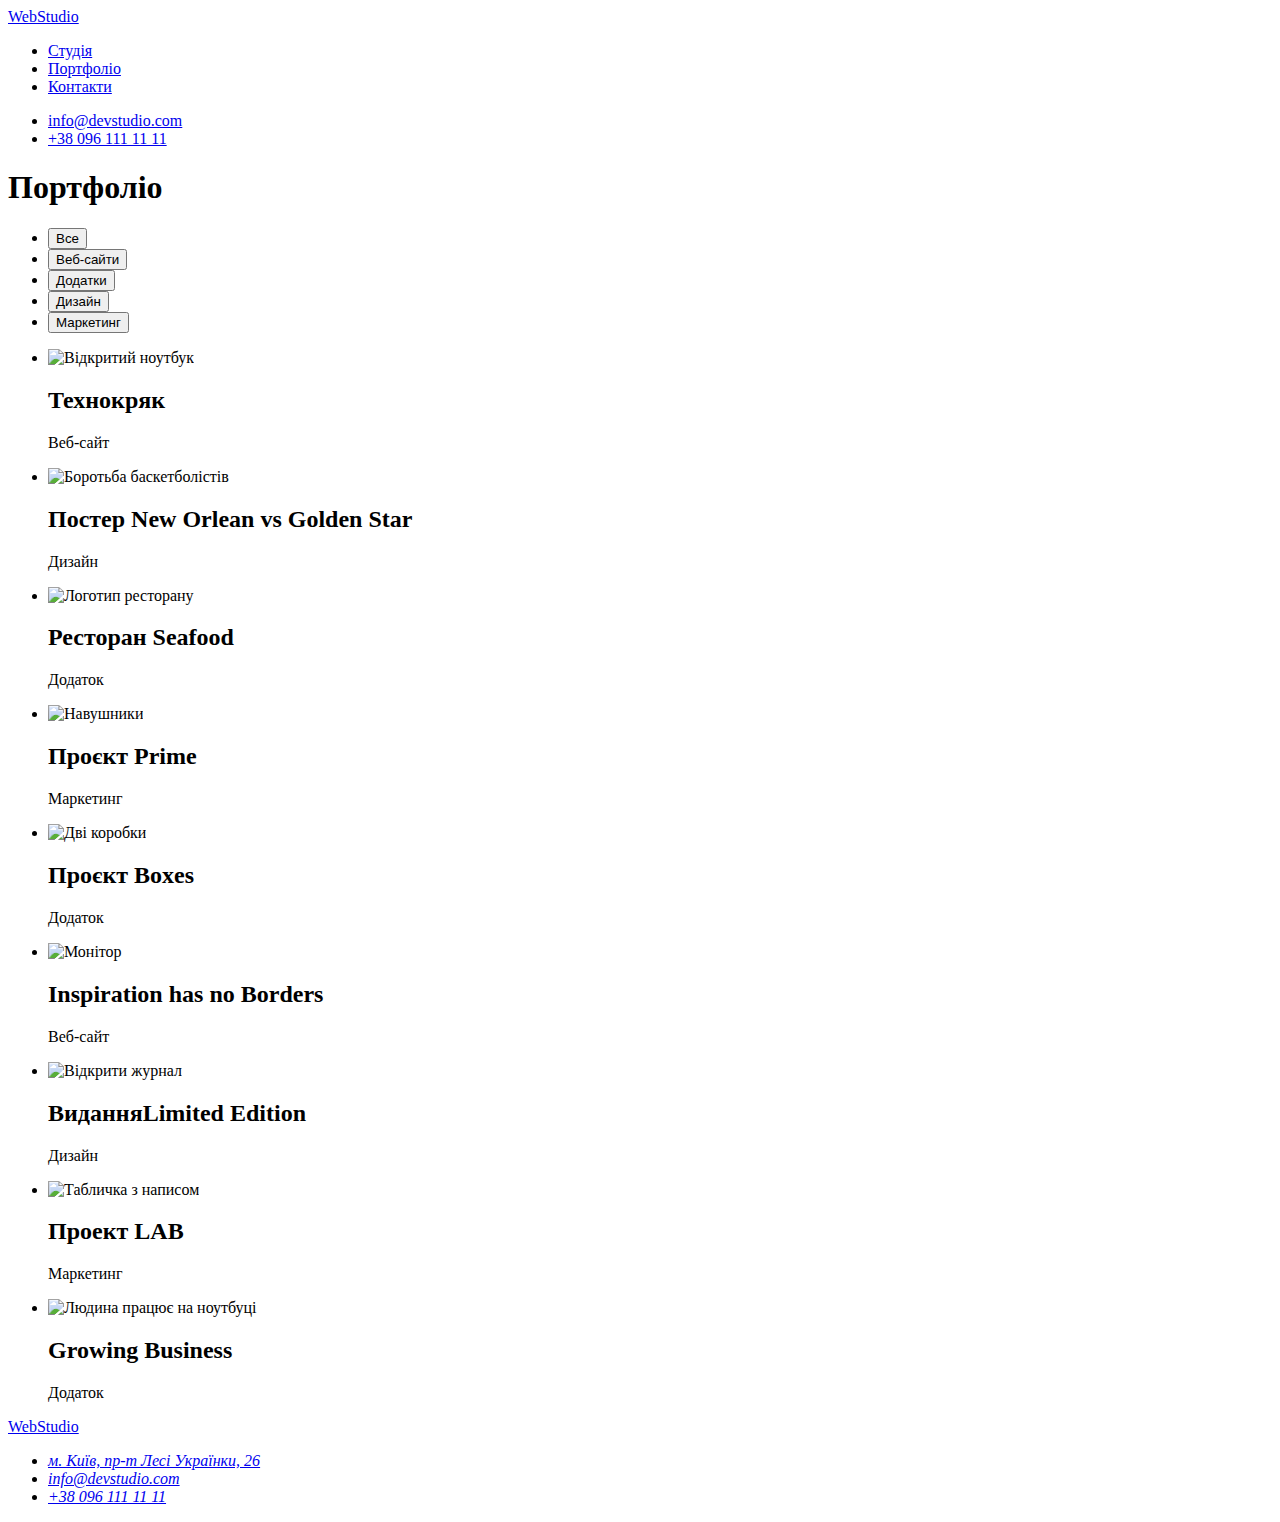
==== portfolio.html @ 0431a9de "Portfolio page layout done" ====
<!DOCTYPE html>
<html lang="uk">
  <head>
    <meta charset="UTF-8" />
    <meta http-equiv="X-UA-Compatible" content="IE=edge" />
    <meta name="viewport" content="width=device-width, initial-scale=1.0" />
    <title>Портфоліо</title>
  </head>
  <body>
    <!--Верхня лінія-->
    <header class="header">
      <nav>
        <a href="./index.html" lang="en">WebStudio</a>
        <ul>
          <li><a href="./index.html">Студія</a></li>
          <li><a href="#">Портфоліо</a></li>
          <li><a href="#">Контакти</a></li>
        </ul>
      </nav>
      <ul>
        <li>
          <a href="mailto:info@devstudio.com" target="_blank" rel="noopener noreferrer nofollow">info@devstudio.com</a>
        </li>
        <li>
          <a href="tel:+380961111111" target="_blank" rel="noopener noreferrer nofollow">+38 096 111 11 11</a>
        </li>
      </ul>
    </header>
    <main>
      <section>
        <h1>Портфоліо</h1>
        <ul>
          <li><button type="button">Все</button></li>
          <li><button type="button">Веб-сайти</button></li>
          <li><button type="button">Додатки</button></li>
          <li><button type="button">Дизайн</button></li>
          <li><button type="button">Маркетинг</button></li>
        </ul>
        <ul>
          <li>
            <img src="./imeges/portfolio/img1.jpg" alt="Відкритий ноутбук" width="370" />
            <h2>Технокряк</h2>
            <p>Веб-сайт</p>
          </li>
          <li>
            <img src="./imeges/portfolio/img2.jpg" alt="Боротьба баскетболістів" width="370" />
            <h2>Постер <span lang="en">New Orlean vs Golden Star</span></h2>
            <p>Дизайн</p>
          </li>
          <li>
            <img src="./imeges/portfolio/img3.jpg" alt="Логотип ресторану" width="370" />
            <h2>Ресторан <span lang="en">Seafood</span></h2>
            <p>Додаток</p>
          </li>
          <li>
            <img src="./imeges/portfolio/img4.jpg" alt="Навушники" width="370" />
            <h2>Проєкт <span lang="en">Prime</span></h2>
            <p>Маркетинг</p>
          </li>
          <li>
            <img src="./imeges/portfolio/img5.jpg" alt="Дві коробки" width="370" />
            <h2>Проєкт <span lang="en">Boxes</span></h2>
            <p>Додаток</p>
          </li>
          <li>
            <img src="./imeges/portfolio/img6.jpg" alt="Монітор" width="370" />
            <h2 lang="en">Inspiration has no Borders</h2>
            <p>Веб-сайт</p>
          </li>
          <li>
            <img src="./imeges/portfolio/img7.jpg" alt="Відкрити журнал" width="370" />
            <h2>Видання<span lang="en">Limited Edition</span></h2>
            <p>Дизайн</p>
          </li>
          <li>
            <img src="./imeges/portfolio/img8.jpg" alt="Табличка з написом" width="370" />
            <h2>Проект <span lang="en">LAB</span></h2>
            <p>Маркетинг</p>
          </li>
          <li>
            <img src="./imeges/portfolio/img9.jpg" alt="Людина працює на ноутбуці" width="370" />
            <h2 lang="en">Growing Business</h2>
            <p>Додаток</p>
          </li>
        </ul>
      </section>
    </main>
    <!--Підвал-->
    <footer>
      <a href="./index.html" lang="en">WebStudio</a>
      <address>
        <ul>
          <li>
            <a href="https://goo.gl/maps/CPtrU1FHBa2aNyZL9" target="_blank" rel="noopener noreferrer nofollow">м. Київ, пр-т Лесі Українки, 26</a>
          </li>
          <li>
            <a href="mailto:info@devstudio.com">info@devstudio.com</a>
          </li>
          <li>
            <a href="tel:+380961111111">+38 096 111 11 11</a>
          </li>
        </ul>
      </address>
    </footer>
  </body>
</html>
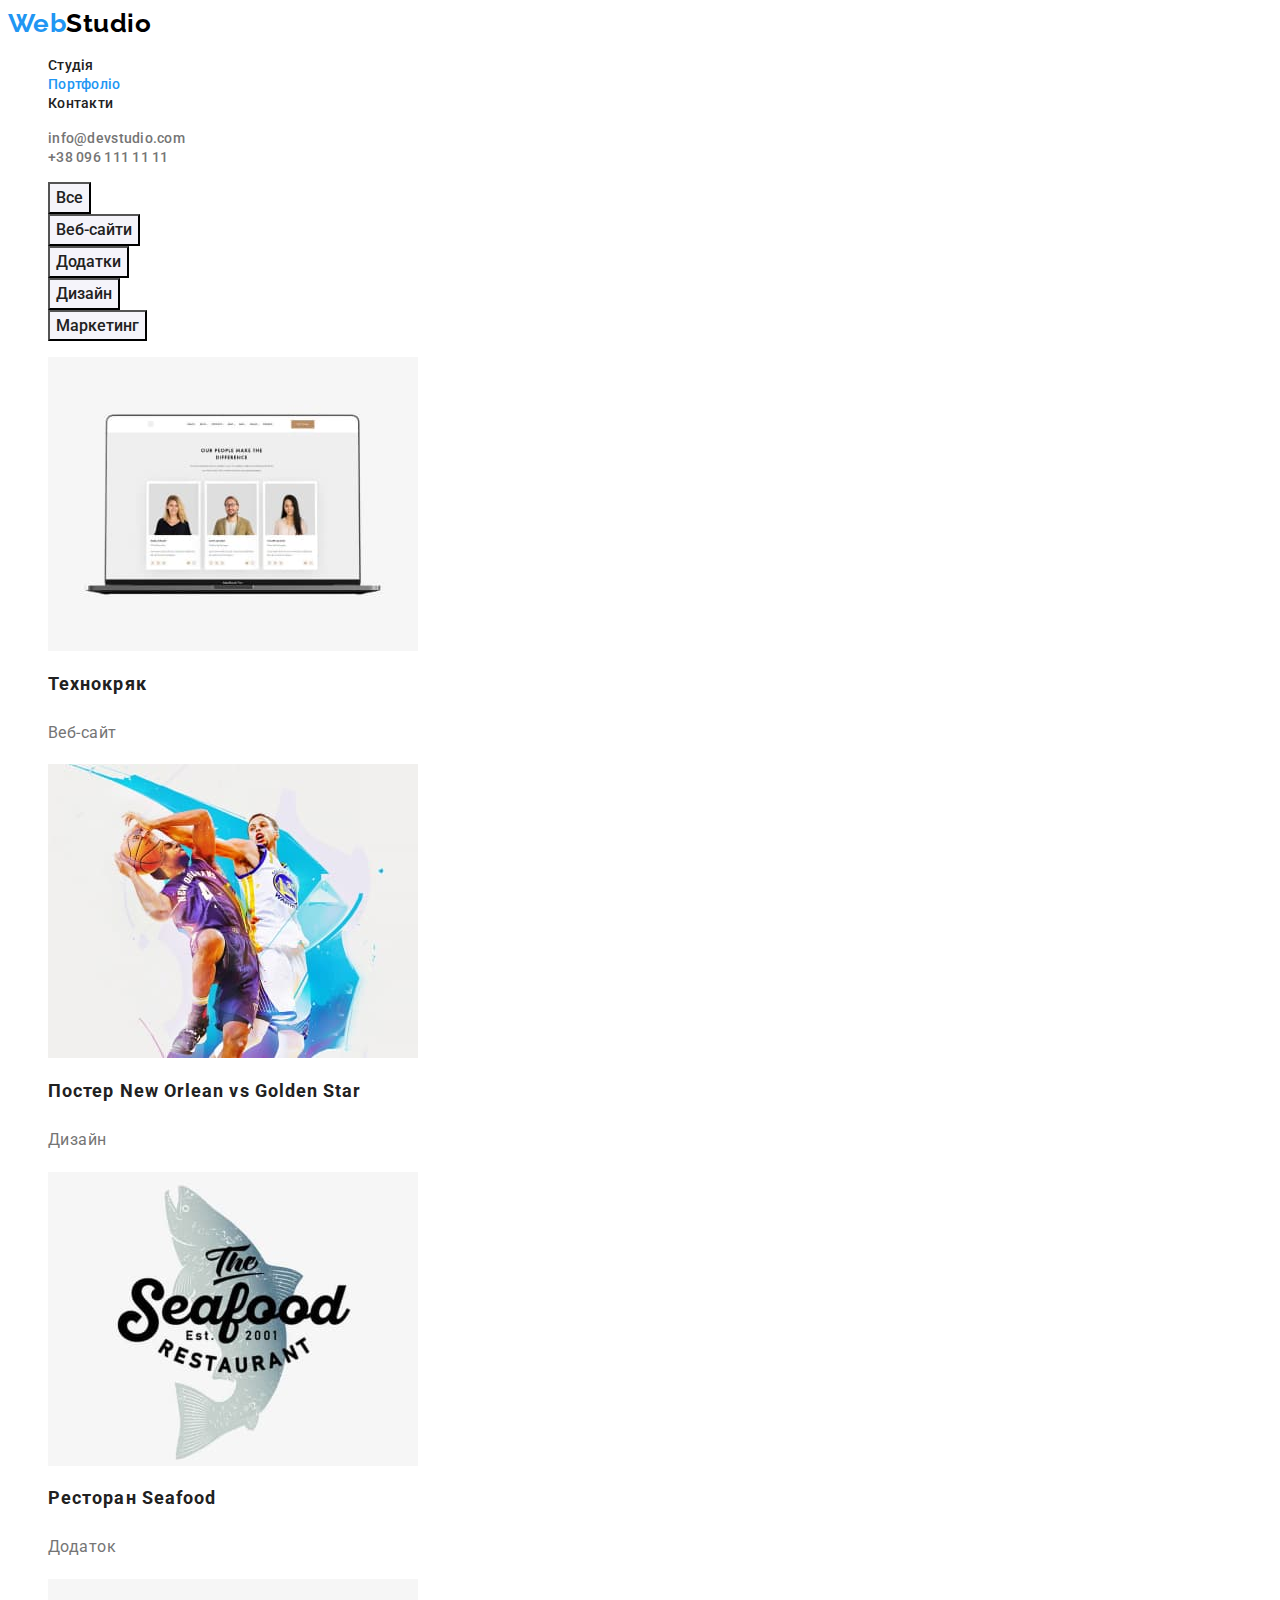
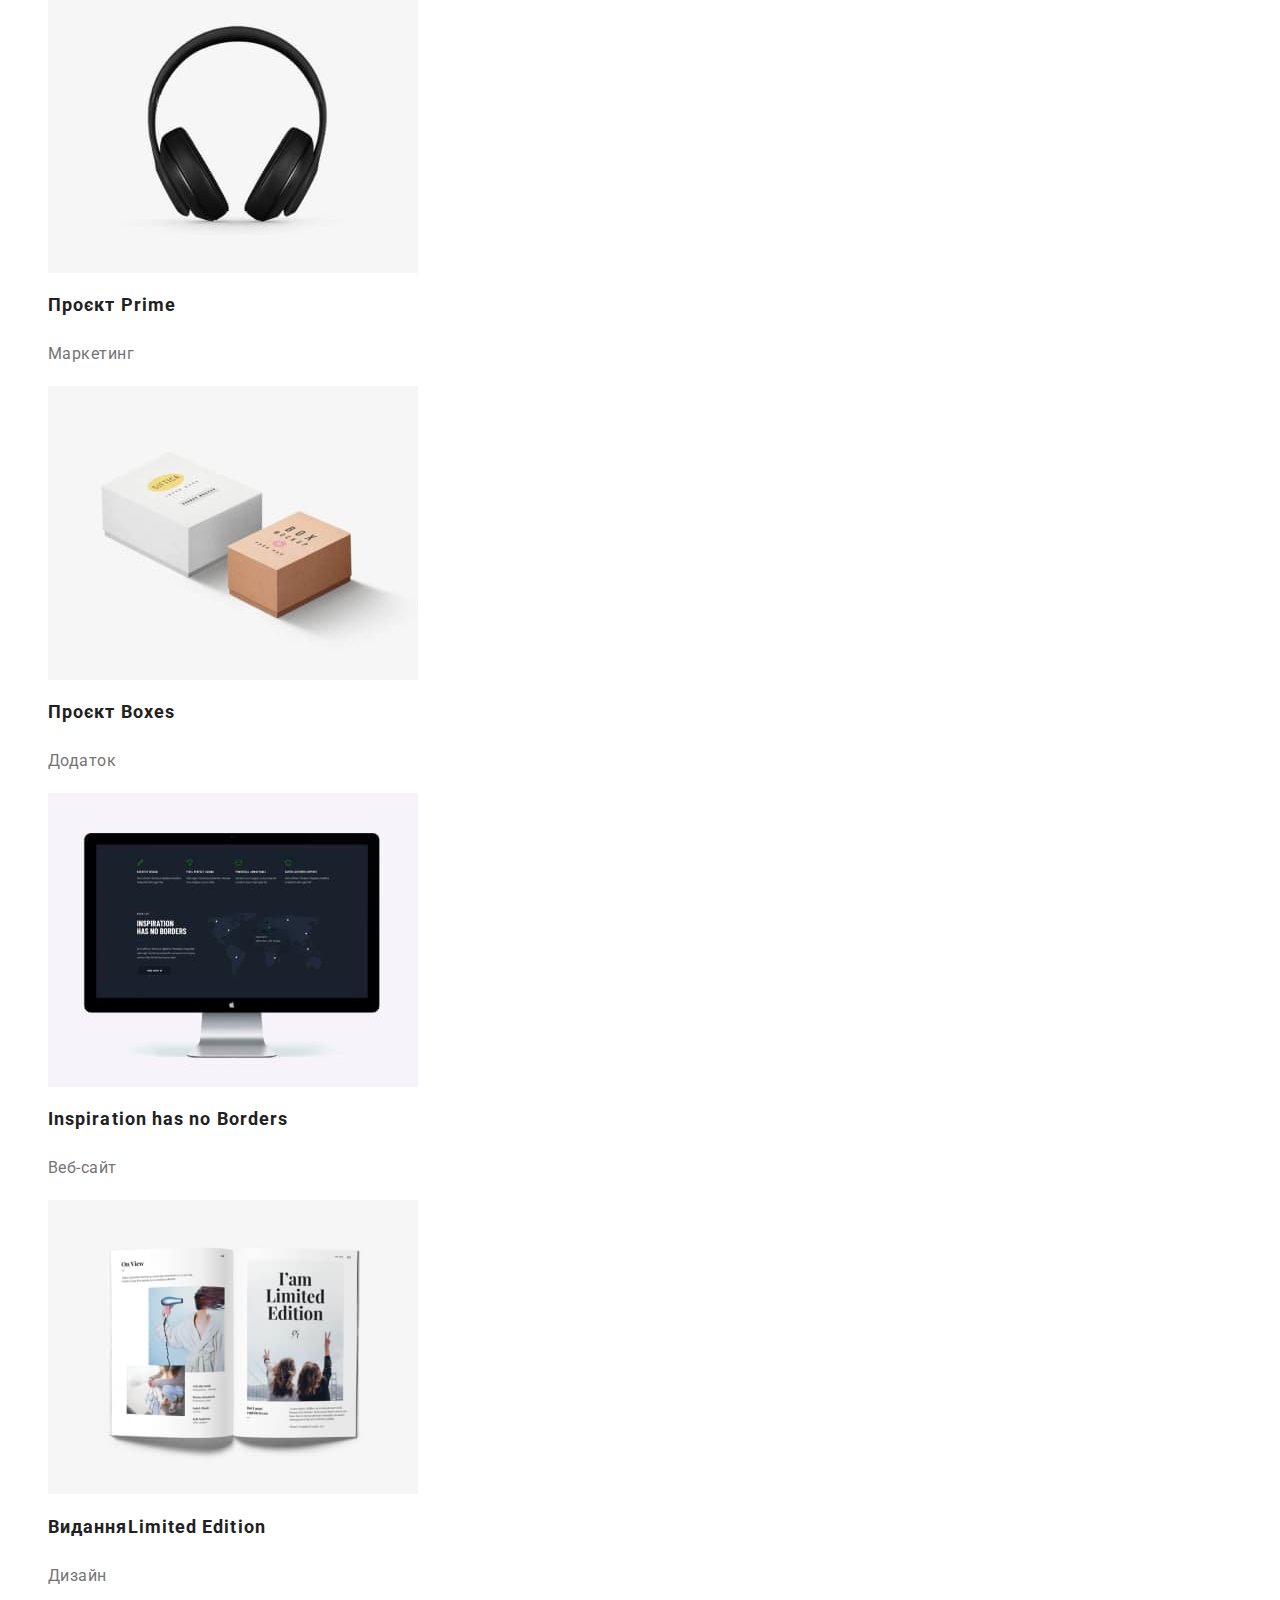
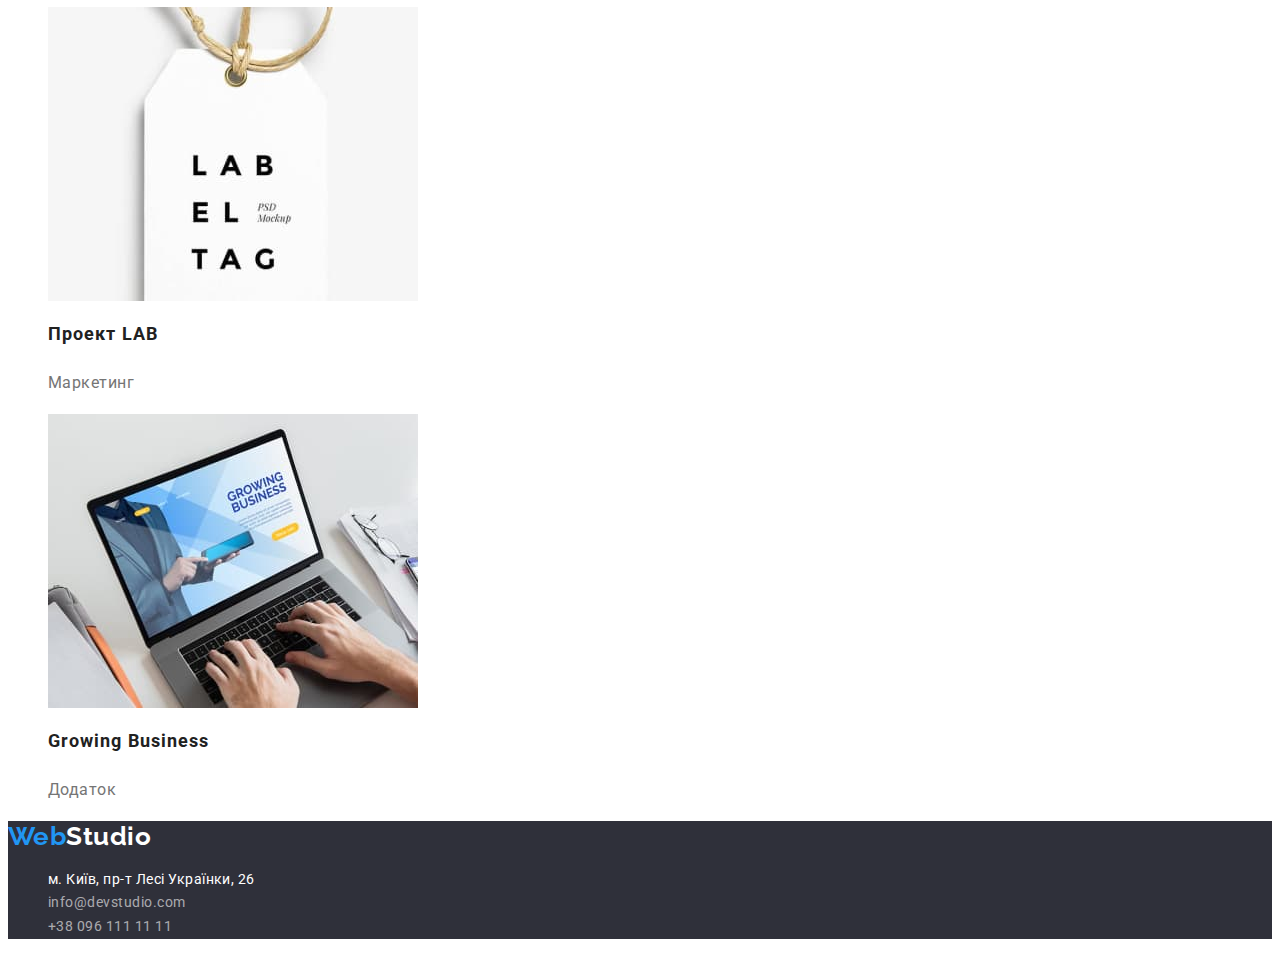
==== commit 58f6c937: "done HTML markup with classes" ====
--- a/portfolio.html
+++ b/portfolio.html
@@ -5,99 +5,106 @@
     <meta http-equiv="X-UA-Compatible" content="IE=edge" />
     <meta name="viewport" content="width=device-width, initial-scale=1.0" />
     <title>Портфоліо</title>
+    <link rel="preconnect" href="https://fonts.googleapis.com" />
+    <link rel="preconnect" href="https://fonts.gstatic.com" crossorigin />
+    <link href="https://fonts.googleapis.com/css2?family=Raleway:wght@700&family=Roboto:wght@400;500;700;900&display=swap" rel="stylesheet" />
+    <link rel="stylesheet" href="./css/styles.css" />
   </head>
-  <body>
+  <body class="page">
     <!--Верхня лінія-->
-    <header class="header">
-      <nav>
-        <a href="./index.html" lang="en">WebStudio</a>
-        <ul>
-          <li><a href="./index.html">Студія</a></li>
-          <li><a href="#">Портфоліо</a></li>
-          <li><a href="#">Контакти</a></li>
+    <header>
+      <nav class="nav-site">
+        <a class="link logo" href="./index.html" lang="en">Web<span class="logo-header">Studio</span></a>
+        <ul class="list-nav list">
+          <li><a class="link" href="./index.html">Студія</a></li>
+          <li><a class="link current" href="./portfolio.html">Портфоліо</a></li>
+          <li><a class="link" href="#">Контакти</a></li>
         </ul>
       </nav>
-      <ul>
+      <ul class="contacts-header list">
         <li>
-          <a href="mailto:info@devstudio.com" target="_blank" rel="noopener noreferrer nofollow">info@devstudio.com</a>
+          <a class="link" href="mailto:info@devstudio.com" target="_blank" rel="noopener noreferrer nofollow">info@devstudio.com</a>
         </li>
         <li>
-          <a href="tel:+380961111111" target="_blank" rel="noopener noreferrer nofollow">+38 096 111 11 11</a>
+          <a class="link" href="tel:+380961111111" target="_blank" rel="noopener noreferrer nofollow">+38 096 111 11 11</a>
         </li>
       </ul>
     </header>
+    <!--Портфоліо-->
     <main>
-      <section>
-        <h1>Портфоліо</h1>
-        <ul>
-          <li><button type="button">Все</button></li>
-          <li><button type="button">Веб-сайти</button></li>
-          <li><button type="button">Додатки</button></li>
-          <li><button type="button">Дизайн</button></li>
-          <li><button type="button">Маркетинг</button></li>
+      <section class="section portfolio">
+        <h1 class="title visually-hidden">Портфоліо</h1>
+        <ul class="menu list">
+          <li><button class="button" type="button">Все</button></li>
+          <li><button class="button" type="button">Веб-сайти</button></li>
+          <li><button class="button" type="button">Додатки</button></li>
+          <li><button class="button" type="button">Дизайн</button></li>
+          <li><button class="button" type="button">Маркетинг</button></li>
         </ul>
-        <ul>
+        <ul class="work list">
           <li>
             <img src="./imeges/portfolio/img1.jpg" alt="Відкритий ноутбук" width="370" />
-            <h2>Технокряк</h2>
-            <p>Веб-сайт</p>
+            <h2 class="work-title">Технокряк</h2>
+            <p class="work-text">Веб-сайт</p>
           </li>
           <li>
             <img src="./imeges/portfolio/img2.jpg" alt="Боротьба баскетболістів" width="370" />
-            <h2>Постер <span lang="en">New Orlean vs Golden Star</span></h2>
-            <p>Дизайн</p>
+            <h2 class="work-title">Постер <span lang="en">New Orlean vs Golden Star</span></h2>
+            <p class="work-text">Дизайн</p>
           </li>
           <li>
             <img src="./imeges/portfolio/img3.jpg" alt="Логотип ресторану" width="370" />
-            <h2>Ресторан <span lang="en">Seafood</span></h2>
-            <p>Додаток</p>
+            <h2 class="work-title">Ресторан <span lang="en">Seafood</span></h2>
+            <p class="work-text">Додаток</p>
           </li>
           <li>
             <img src="./imeges/portfolio/img4.jpg" alt="Навушники" width="370" />
-            <h2>Проєкт <span lang="en">Prime</span></h2>
-            <p>Маркетинг</p>
+            <h2 class="work-title">Проєкт <span lang="en">Prime</span></h2>
+            <p class="work-text">Маркетинг</p>
           </li>
           <li>
             <img src="./imeges/portfolio/img5.jpg" alt="Дві коробки" width="370" />
-            <h2>Проєкт <span lang="en">Boxes</span></h2>
-            <p>Додаток</p>
+            <h2 class="work-title">Проєкт <span lang="en">Boxes</span></h2>
+            <p class="work-text">Додаток</p>
           </li>
           <li>
             <img src="./imeges/portfolio/img6.jpg" alt="Монітор" width="370" />
-            <h2 lang="en">Inspiration has no Borders</h2>
-            <p>Веб-сайт</p>
+            <h2 class="work-title" lang="en">Inspiration has no Borders</h2>
+            <p class="work-text">Веб-сайт</p>
           </li>
           <li>
             <img src="./imeges/portfolio/img7.jpg" alt="Відкрити журнал" width="370" />
-            <h2>Видання<span lang="en">Limited Edition</span></h2>
-            <p>Дизайн</p>
+            <h2 class="work-title">Видання<span lang="en">Limited Edition</span></h2>
+            <p class="work-text">Дизайн</p>
           </li>
           <li>
             <img src="./imeges/portfolio/img8.jpg" alt="Табличка з написом" width="370" />
-            <h2>Проект <span lang="en">LAB</span></h2>
-            <p>Маркетинг</p>
+            <h2 class="work-title">Проект <span lang="en">LAB</span></h2>
+            <p class="work-text">Маркетинг</p>
           </li>
           <li>
             <img src="./imeges/portfolio/img9.jpg" alt="Людина працює на ноутбуці" width="370" />
-            <h2 lang="en">Growing Business</h2>
-            <p>Додаток</p>
+            <h2 class="work-title" lang="en">Growing Business</h2>
+            <p class="work-text">Додаток</p>
           </li>
         </ul>
       </section>
     </main>
     <!--Підвал-->
-    <footer>
-      <a href="./index.html" lang="en">WebStudio</a>
-      <address>
-        <ul>
+    <footer class="footer">
+      <a class="link logo" href="./index.html" lang="en">Web<span class="logo-footer">Studio</span></a>
+      <address class="address">
+        <ul class="list">
           <li>
-            <a href="https://goo.gl/maps/CPtrU1FHBa2aNyZL9" target="_blank" rel="noopener noreferrer nofollow">м. Київ, пр-т Лесі Українки, 26</a>
+            <a class="link-address link" href="https://goo.gl/maps/CPtrU1FHBa2aNyZL9" target="_blank" rel="noopener noreferrer nofollow"
+              >м. Київ, пр-т Лесі Українки, 26</a
+            >
           </li>
           <li>
-            <a href="mailto:info@devstudio.com">info@devstudio.com</a>
+            <a class="link-contacts link" href="mailto:info@devstudio.com">info@devstudio.com</a>
           </li>
           <li>
-            <a href="tel:+380961111111">+38 096 111 11 11</a>
+            <a class="link-contacts link" href="tel:+380961111111">+38 096 111 11 11</a>
           </li>
         </ul>
       </address>
--- a/css/styles.css
+++ b/css/styles.css
@@ -0,0 +1,210 @@
+:root {
+  --basic-text-color: #757575;
+  --secondary-text-color: #212121;
+  --white-text-color: #ffffff;
+  --black-text-color: #000000;
+  --accent-color: #2196f3;
+  --basic-bg-color: #ffffff;
+  --secondary-bg-color: #f5f4fa;
+  --accent-bg-color: #2196f3;
+  --header-footer-bg-color: #2f303a;
+  --active-accent-bg-color: #188ce8;
+  --footer-contacts-color: rgba(255, 255, 255, 0.6);
+}
+/* body */
+img {
+  display: block;
+}
+.page {
+  font-family: Roboto, sans-serif;
+  letter-spacing: 0.03em;
+  background-color: var(--basic-bg-color);
+  color: var(--basic-text-color);
+}
+.visually-hidden {
+  position: absolute;
+  white-space: nowrap;
+  width: 1px;
+  height: 1px;
+  overflow: hidden;
+  border: 0;
+  padding: 0;
+  clip: rect(0 0 0 0);
+  clip-path: inset(50%);
+  margin: -1px;
+}
+.list {
+  list-style: none;
+}
+.link {
+  text-decoration: none;
+}
+.button {
+  font-family: inherit;
+}
+
+/* header */
+.logo {
+  color: var(--accent-color);
+  font-family: Raleway, sans-serif;
+  font-weight: 700;
+  font-size: 26px;
+  line-height: 1.19;
+}
+.logo-header {
+  color: var(--black-text-color);
+}
+/* link */
+
+.list-nav .link {
+  color: var(--secondary-text-color);
+  font-weight: 500;
+  font-size: 14px;
+  line-height: 1.14;
+  letter-spacing: 0.02em;
+}
+.nav-site .current,
+.nav-site .link:hover,
+.nav-site .link:focus {
+  color: var(--accent-color);
+}
+.contacts-header .link {
+  color: var(--basic-text-color);
+  font-weight: 500;
+  font-size: 14px;
+  line-height: 1.14;
+  letter-spacing: 0.02em;
+}
+.contacts-header .link:hover,
+.contacts-header .link:focus {
+  color: var(--accent-color);
+}
+/* main */
+
+/* hat */
+.hat-site,
+.footer {
+  background-color: var(--header-footer-bg-color);
+}
+.hat-site .title {
+  color: var(--white-text-color);
+  font-weight: 900;
+  font-size: 44px;
+  line-height: 1.36;
+  text-align: center;
+  letter-spacing: 0.06em;
+  text-transform: uppercase;
+}
+.hat-site .button {
+  background-color: var(--accent-bg-color);
+  color: var(--white-text-color);
+  font-weight: 700;
+  font-size: 16px;
+  line-height: 1.88;
+  align-items: center;
+  text-align: center;
+  letter-spacing: 0.06em;
+  cursor: pointer;
+}
+.hat-site .button:hover,
+.hat-site .button:focus {
+  background-color: var(--active-accent-bg-color);
+}
+
+/* features */
+.section {
+  background-color: var(--basic-bg-color);
+}
+.section .title {
+  color: var(--secondary-text-color);
+  font-weight: 700;
+  font-size: 36px;
+  line-height: 1.17;
+  text-align: center;
+  letter-spacing: 0.03em;
+}
+.our-features-title {
+  color: var(--secondary-text-color);
+  font-weight: 700;
+  font-size: 14px;
+  line-height: 1.14;
+  letter-spacing: 0.03em;
+  text-transform: uppercase;
+}
+.our-features-text {
+  font-size: 14px;
+  line-height: 1.71;
+}
+/* our team */
+
+.our-team {
+  background-color: var(--secondary-bg-color);
+}
+.name {
+  color: var(--secondary-text-color);
+  font-weight: 500;
+  font-size: 16px;
+  line-height: 1.19;
+}
+.list-team {
+  background-color: var(--basic-bg-color);
+}
+.job-title {
+  font-size: 16px;
+  line-height: 1.19;
+}
+/* portfolio */
+
+.menu .button {
+  color: var(--secondary-text-color);
+  background-color: var(--secondary-bg-color);
+  font-weight: 500;
+  font-size: 16px;
+  line-height: 1.62;
+  text-align: center;
+  cursor: pointer;
+}
+.menu .button:hover,
+.menu .button:focus {
+  color: var(--white-text-color);
+  background-color: var(--accent-bg-color);
+}
+.work-title {
+  color: var(--secondary-text-color);
+  font-weight: 700;
+  font-size: 18px;
+  line-height: 2;
+  letter-spacing: 0.06em;
+}
+.work-text {
+  font-size: 16px;
+  line-height: 1.88;
+}
+
+/* footer */
+
+.logo-footer {
+  color: var(--white-text-color);
+}
+.address {
+  font-style: normal;
+}
+.link-address {
+  color: var(--white-text-color);
+  font-size: 14px;
+  line-height: 1.71;
+}
+
+.link-address:hover,
+.link-address:focus {
+  color: var(--accent-color);
+}
+.link-contacts {
+  color: var(--footer-contacts-color);
+  font-size: 14px;
+  line-height: 1.71;
+}
+.link-contacts:hover,
+.link-contacts:focus {
+  color: var(--accent-color);
+}
